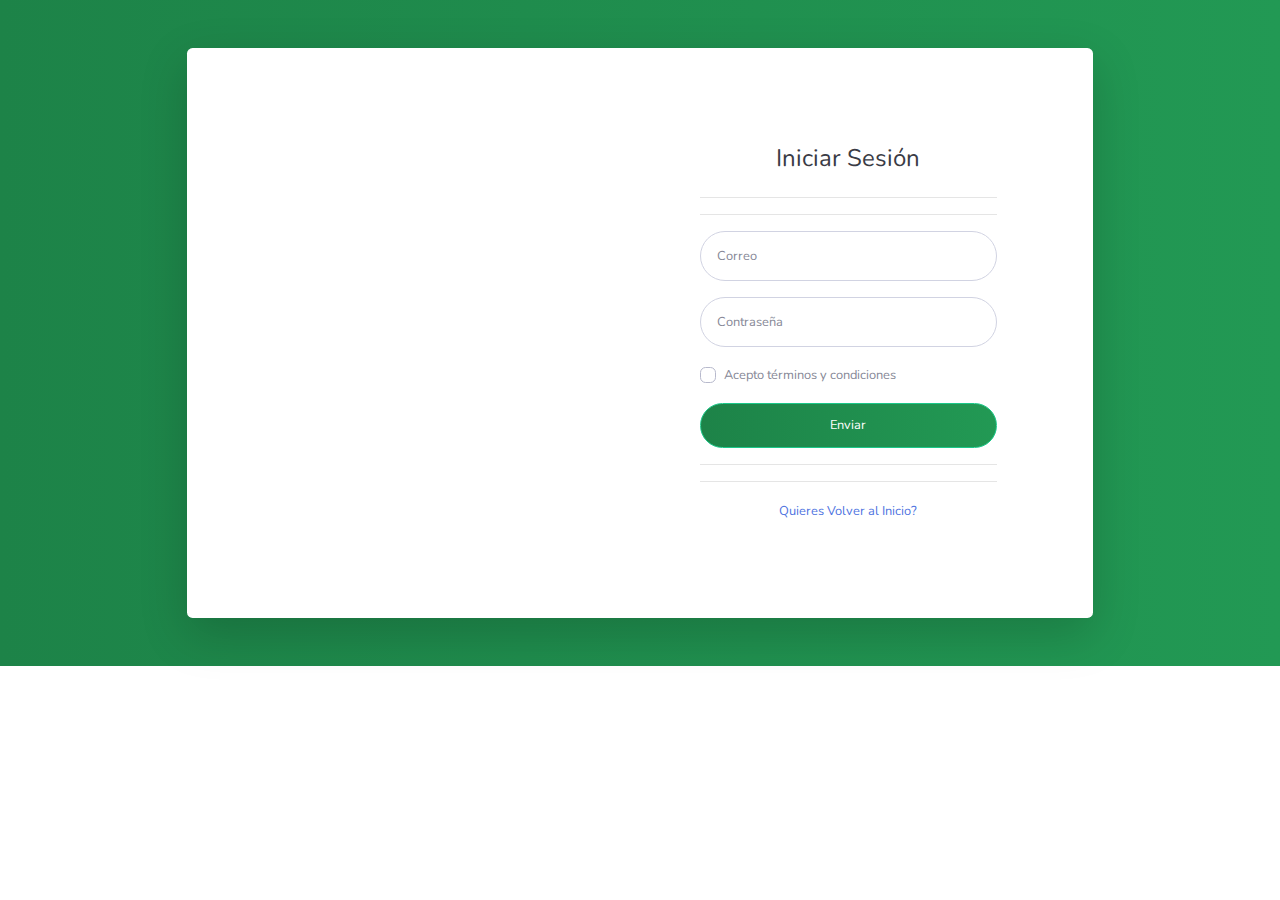
==== paginas/login.html @ c7cff8e5 "avance 3 oct" ====
<!DOCTYPE html>
<html lang="en">

<head>

    <meta charset="utf-8">
    <meta http-equiv="X-UA-Compatible" content="IE=edge">
    <meta name="viewport" content="width=device-width, initial-scale=1, shrink-to-fit=no">
    <meta name="description" content="">
    <meta name="author" content="">

    <title>Vivero Canaán - Iniciar sesión</title>

    <!-- Custom fonts for this template-->
    <link href="vendor/fontawesome-free/css/all.min.css" rel="stylesheet" type="text/css">
    <link
        href="https://fonts.googleapis.com/css?family=Nunito:200,200i,300,300i,400,400i,600,600i,700,700i,800,800i,900,900i"
        rel="stylesheet">

    <!-- Custom styles for this template-->
    <link href="../css/sb-admin-2.min.css" rel="stylesheet">

</head>

<body>
  <div style="background: linear-gradient(to right, #1D8348, #229954);">
    <div class="container">

        <!-- Outer Row -->
        <div class="row justify-content-center">

            <div class="col-xl-10 col-lg-12 col-md-9">

                <div class="card o-hidden border-0 shadow-lg my-5">
                    <div class="card-body p-5">
                        <!-- Nested Row within Card Body -->
                        <div class="row">
                            <div class="col-lg-6  d-lg-block bg-login-image"></div>
                            <div class="col-lg-6">
                                <div class="p-5">
                                    <div class="text-center">
                                        <h1 class="h4 text-gray-900 mb-4">Iniciar Sesión</h1>
                                    </div>
                                    <hr>
                                    <hr>
                                    <form class="user">
                                       
                                        <div class="form-group">
                                            <input type="email" class="form-control form-control-user"
                                                id="exampleInputEmail" aria-describedby="emailHelp"
                                                placeholder="Correo">
                                        </div>
                                        <div class="form-group">
                                            <input type="password" class="form-control form-control-user"
                                                id="exampleInputPassword" placeholder="Contraseña">
                                        </div>
                                        <div class="form-group">
                                            <div class="custom-control custom-checkbox small">
                                                <input type="checkbox" class="custom-control-input" id="customCheck">
                                                <label class="custom-control-label" for="customCheck">Acepto términos y condiciones</label>
                                            </div>
                                        </div>
                                        
                                        <a href="../paginas/index.php" class="btn btn-success btn-user btn-block" style="background: linear-gradient(to right,  #1D8348, #229954);">
                                            Enviar
                                        </a>
                                        <hr>
                                    
                                        
                                    </form>
                                    <hr>
                                    <div class="text-center">
                                        <a class="small" href="../index.html">Quieres Volver al Inicio?</a>
                                    </div>
                                    
                                </div>
                            </div>
                        </div>
                    </div>
                </div>

            </div>

        </div>

    </div>

    <!-- Bootstrap core JavaScript-->
    <script src="vendor/jquery/jquery.min.js"></script>
    <script src="vendor/bootstrap/js/bootstrap.bundle.min.js"></script>

    <!-- Core plugin JavaScript-->
    <script src="vendor/jquery-easing/jquery.easing.min.js"></script>

    <!-- Custom scripts for all pages-->
    <script src="js/sb-admin-2.min.js"></script>

    </div>
</body>

</html>
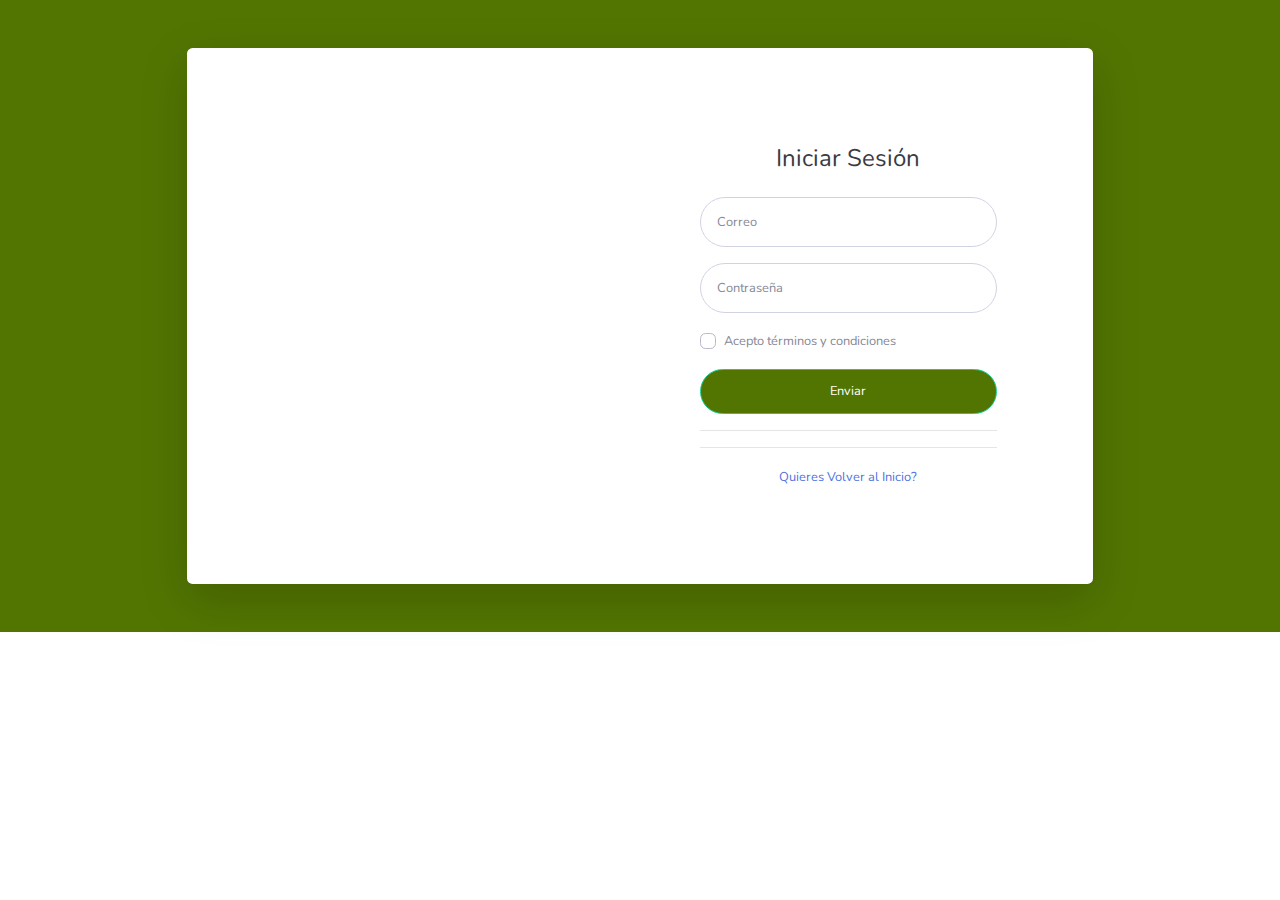
==== commit 83d0dcc8: "Avance 17 oct" ====
--- a/paginas/login.html
+++ b/paginas/login.html
@@ -23,7 +23,7 @@
 </head>
 
 <body>
-  <div style="background: linear-gradient(to right, #1D8348, #229954);">
+  <div style="background: linear-gradient(to right, #527502, #527502);">
     <div class="container">
 
         <!-- Outer Row -->
@@ -41,8 +41,8 @@
                                     <div class="text-center">
                                         <h1 class="h4 text-gray-900 mb-4">Iniciar Sesión</h1>
                                     </div>
-                                    <hr>
-                                    <hr>
+                                
+                    
                                     <form class="user">
                                        
                                         <div class="form-group">
@@ -61,7 +61,7 @@
                                             </div>
                                         </div>
                                         
-                                        <a href="../paginas/index.php" class="btn btn-success btn-user btn-block" style="background: linear-gradient(to right,  #1D8348, #229954);">
+                                        <a href="../paginas/index.php" class="btn btn-success btn-user btn-block" style="background: linear-gradient(to right,  #527502, #527502);">
                                             Enviar
                                         </a>
                                         <hr>
